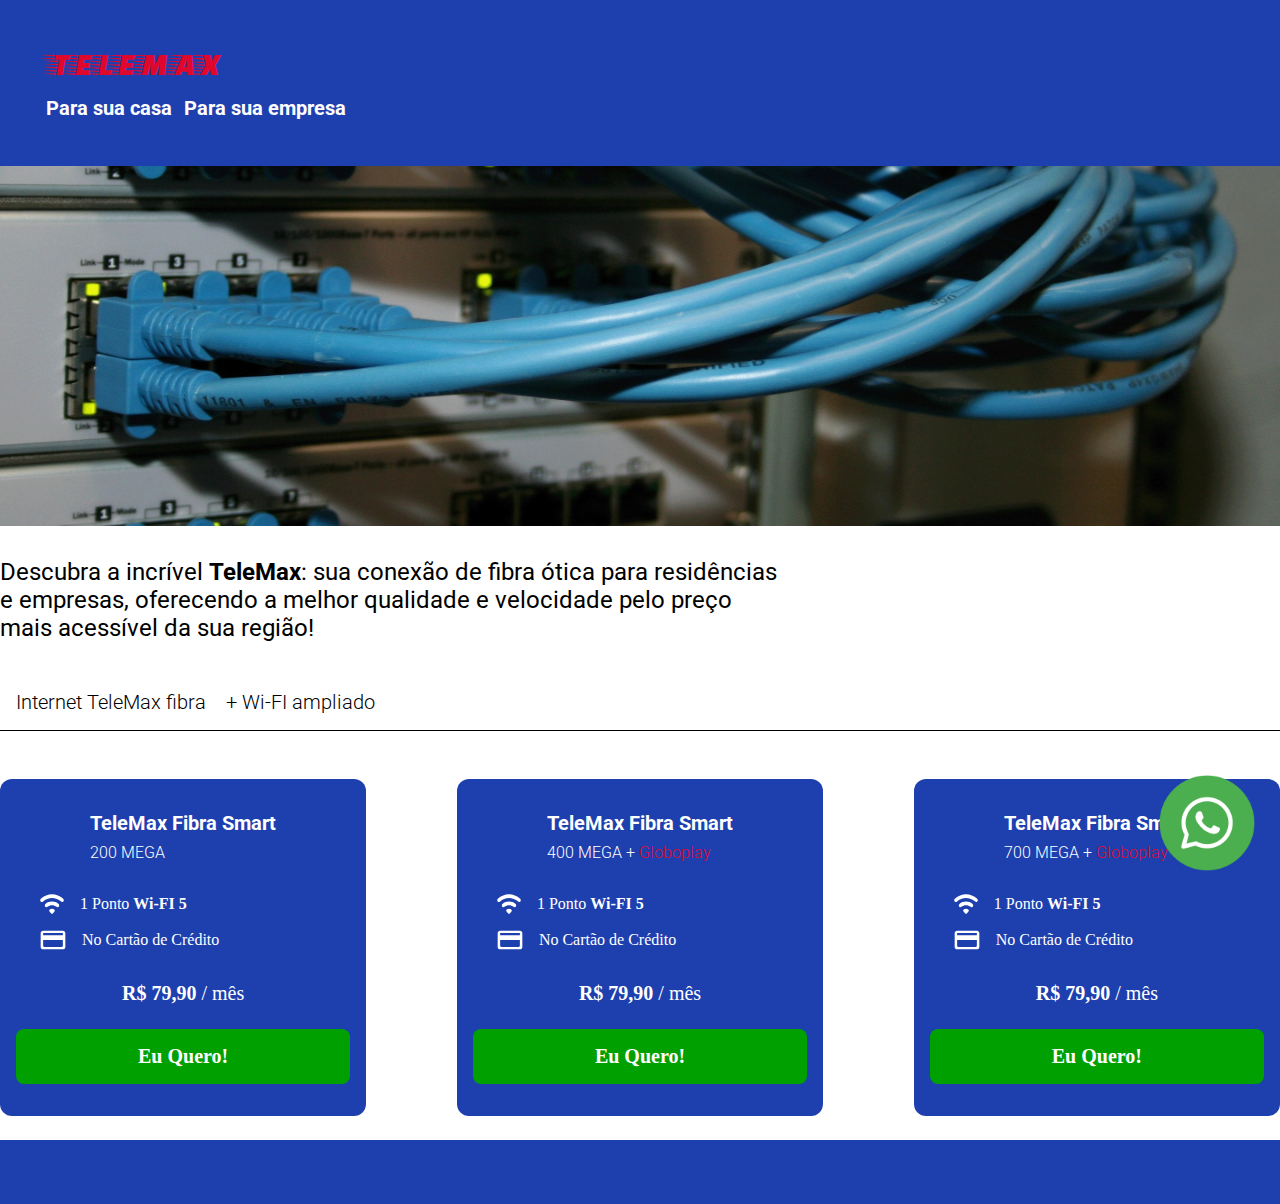
==== index.html @ 10658ee7 "Entrega do projeto" ====
<!DOCTYPE html>
<html lang="pr-br">
<head>
    <meta charset="UTF-8">
    <meta name="viewport" content="width=device-width, initial-scale=1.0">
    <title>TeleMax</title>
    <link rel="stylesheet" href="css/style.css">
</head>
<body>
    <a href="chat.html" class="whatsapp">
        <img src="icons/whatsapp.png" alt="">
    </a>
    <header>
        <h1 class="logo">TeleMax</h1>
        <div class="links">
            <a href="#">Para sua casa</a>
            <a href="#">Para sua empresa</a>
        </div><!--links-->
    </header>

    <div class="banner">

    </div><!--banner-->

    <div class="call">

        <div class="container">

            <p>
                Descubra a incrível <b>TeleMax</b>: sua conexão de fibra ótica 
                para residências e empresas, oferecendo a melhor qualidade 
                e velocidade pelo preço mais acessível da sua região!
            </p>
    
            <div class="links">

                <a href="#">Internet TeleMax fibra</a>
                <a href="#">+ Wi-FI ampliado</a>

            </div><!--link-->

        </div><!--container-->

    </div><!--call-->

    <div class="products">

        <div class="container">

            <div class="product-single">

                <div class="text">
                    <h2 class="titulo">TeleMax Fibra Smart</h2>
                    <h2 class="oferta">200 MEGA</h2>
                </div><!--text-->

                <div class="especificacoes">
                    <div class="especificacao-single">
                        <svg width="24" height="20" viewBox="0 0 26 22" fill="none" xmlns="http://www.w3.org/2000/svg">
                            <path d="M0.574984 8.2517C1.21248 8.9742 2.22498 9.04503 2.91248 8.39336C8.74998 2.95336 17.225 2.95336 23.075 8.37919C23.775 9.03086 24.8 8.9742 25.4375 8.2517C26.175 7.41586 26.125 6.02753 25.3125 5.27669C18.175 -1.33914 7.84998 -1.33914 0.699984 5.27669C-0.112516 6.01336 -0.175016 7.4017 0.574984 8.2517ZM10.275 19.245L12.1125 21.3275C12.6 21.88 13.3875 21.88 13.875 21.3275L15.7125 19.245C16.3 18.5792 16.175 17.4317 15.425 16.9925C14.6689 16.5525 13.8312 16.323 12.9812 16.323C12.1313 16.323 11.2936 16.5525 10.5375 16.9925C9.82498 17.4317 9.68748 18.5792 10.275 19.245ZM5.61248 13.9609C6.22498 14.655 7.18748 14.7259 7.89998 14.145C9.39129 12.9492 11.1732 12.307 13 12.307C14.8268 12.307 16.6087 12.9492 18.1 14.145C18.8125 14.7117 19.775 14.655 20.3875 13.9609L20.4 13.9467C21.15 13.0967 21.1 11.6517 20.2375 10.9575C15.9375 7.43003 10.075 7.43003 5.76248 10.9575C4.89998 11.6659 4.84998 13.0967 5.61248 13.9609Z" fill="white"/>
                            </svg>
                            
                        <p>1 Ponto <b>Wi-FI 5</b></p>
                    </div><!--especificacao-single-->
                    <div class="especificacao-single">
                        <svg width="26" height="20" viewBox="0 0 31 25" fill="none" xmlns="http://www.w3.org/2000/svg">
                            <path d="M27.8333 0.833313H3.16665C1.4554 0.833313 0.0987296 2.13123 0.0987296 3.74998L0.083313 21.25C0.083313 22.8687 1.4554 24.1666 3.16665 24.1666H27.8333C29.5446 24.1666 30.9166 22.8687 30.9166 21.25V3.74998C30.9166 2.13123 29.5446 0.833313 27.8333 0.833313ZM26.2916 21.25H4.70831C3.8604 21.25 3.16665 20.5937 3.16665 19.7916V12.5H27.8333V19.7916C27.8333 20.5937 27.1396 21.25 26.2916 21.25ZM27.8333 6.66665H3.16665V3.74998H27.8333V6.66665Z" fill="white"/>
                            </svg>
                            
                        <p>No Cartão de Crédito</p>
                    </div><!--especificacao-single-->
                </div><!--especificacoes-->

                <h2 class="preco"><b>R$ 79,90</b> / mês</h2>

                <a href="chat.html">Eu Quero!</a>

            </div><!--product-single-->

            <div class="product-single">

                <div class="text">
                    <h2 class="titulo">TeleMax Fibra Smart</h2>
                    <h2 class="oferta">400 MEGA + <span>Globoplay</span></h2>
                </div><!--text-->

                <div class="especificacoes">
                    <div class="especificacao-single">
                        <svg width="24" height="20" viewBox="0 0 26 22" fill="none" xmlns="http://www.w3.org/2000/svg">
                            <path d="M0.574984 8.2517C1.21248 8.9742 2.22498 9.04503 2.91248 8.39336C8.74998 2.95336 17.225 2.95336 23.075 8.37919C23.775 9.03086 24.8 8.9742 25.4375 8.2517C26.175 7.41586 26.125 6.02753 25.3125 5.27669C18.175 -1.33914 7.84998 -1.33914 0.699984 5.27669C-0.112516 6.01336 -0.175016 7.4017 0.574984 8.2517ZM10.275 19.245L12.1125 21.3275C12.6 21.88 13.3875 21.88 13.875 21.3275L15.7125 19.245C16.3 18.5792 16.175 17.4317 15.425 16.9925C14.6689 16.5525 13.8312 16.323 12.9812 16.323C12.1313 16.323 11.2936 16.5525 10.5375 16.9925C9.82498 17.4317 9.68748 18.5792 10.275 19.245ZM5.61248 13.9609C6.22498 14.655 7.18748 14.7259 7.89998 14.145C9.39129 12.9492 11.1732 12.307 13 12.307C14.8268 12.307 16.6087 12.9492 18.1 14.145C18.8125 14.7117 19.775 14.655 20.3875 13.9609L20.4 13.9467C21.15 13.0967 21.1 11.6517 20.2375 10.9575C15.9375 7.43003 10.075 7.43003 5.76248 10.9575C4.89998 11.6659 4.84998 13.0967 5.61248 13.9609Z" fill="white"/>
                            </svg>
                            
                        <p>1 Ponto <b>Wi-FI 5</b></p>
                    </div><!--especificacao-single-->
                    <div class="especificacao-single">
                        <svg width="26" height="20" viewBox="0 0 31 25" fill="none" xmlns="http://www.w3.org/2000/svg">
                            <path d="M27.8333 0.833313H3.16665C1.4554 0.833313 0.0987296 2.13123 0.0987296 3.74998L0.083313 21.25C0.083313 22.8687 1.4554 24.1666 3.16665 24.1666H27.8333C29.5446 24.1666 30.9166 22.8687 30.9166 21.25V3.74998C30.9166 2.13123 29.5446 0.833313 27.8333 0.833313ZM26.2916 21.25H4.70831C3.8604 21.25 3.16665 20.5937 3.16665 19.7916V12.5H27.8333V19.7916C27.8333 20.5937 27.1396 21.25 26.2916 21.25ZM27.8333 6.66665H3.16665V3.74998H27.8333V6.66665Z" fill="white"/>
                            </svg>
                            
                        <p>No Cartão de Crédito</p>
                    </div><!--especificacao-single-->
                </div><!--especificacoes-->

                <h2 class="preco"><b>R$ 79,90</b> / mês</h2>

                <a href="chat.html">Eu Quero!</a>

            </div><!--product-single-->

            <div class="product-single">

                <div class="text">
                    <h2 class="titulo">TeleMax Fibra Smart</h2>
                    <h2 class="oferta">700 MEGA + <span>Globoplay</span></h2>
                </div><!--text-->

                <div class="especificacoes">
                    <div class="especificacao-single">
                        <svg width="24" height="20" viewBox="0 0 26 22" fill="none" xmlns="http://www.w3.org/2000/svg">
                            <path d="M0.574984 8.2517C1.21248 8.9742 2.22498 9.04503 2.91248 8.39336C8.74998 2.95336 17.225 2.95336 23.075 8.37919C23.775 9.03086 24.8 8.9742 25.4375 8.2517C26.175 7.41586 26.125 6.02753 25.3125 5.27669C18.175 -1.33914 7.84998 -1.33914 0.699984 5.27669C-0.112516 6.01336 -0.175016 7.4017 0.574984 8.2517ZM10.275 19.245L12.1125 21.3275C12.6 21.88 13.3875 21.88 13.875 21.3275L15.7125 19.245C16.3 18.5792 16.175 17.4317 15.425 16.9925C14.6689 16.5525 13.8312 16.323 12.9812 16.323C12.1313 16.323 11.2936 16.5525 10.5375 16.9925C9.82498 17.4317 9.68748 18.5792 10.275 19.245ZM5.61248 13.9609C6.22498 14.655 7.18748 14.7259 7.89998 14.145C9.39129 12.9492 11.1732 12.307 13 12.307C14.8268 12.307 16.6087 12.9492 18.1 14.145C18.8125 14.7117 19.775 14.655 20.3875 13.9609L20.4 13.9467C21.15 13.0967 21.1 11.6517 20.2375 10.9575C15.9375 7.43003 10.075 7.43003 5.76248 10.9575C4.89998 11.6659 4.84998 13.0967 5.61248 13.9609Z" fill="white"/>
                            </svg>
                            
                        <p>1 Ponto <b>Wi-FI 5</b></p>
                    </div><!--especificacao-single-->
                    <div class="especificacao-single">
                        <svg width="26" height="20" viewBox="0 0 31 25" fill="none" xmlns="http://www.w3.org/2000/svg">
                            <path d="M27.8333 0.833313H3.16665C1.4554 0.833313 0.0987296 2.13123 0.0987296 3.74998L0.083313 21.25C0.083313 22.8687 1.4554 24.1666 3.16665 24.1666H27.8333C29.5446 24.1666 30.9166 22.8687 30.9166 21.25V3.74998C30.9166 2.13123 29.5446 0.833313 27.8333 0.833313ZM26.2916 21.25H4.70831C3.8604 21.25 3.16665 20.5937 3.16665 19.7916V12.5H27.8333V19.7916C27.8333 20.5937 27.1396 21.25 26.2916 21.25ZM27.8333 6.66665H3.16665V3.74998H27.8333V6.66665Z" fill="white"/>
                            </svg>
                            
                        <p>No Cartão de Crédito</p>
                    </div><!--especificacao-single-->
                </div><!--especificacoes-->

                <h2 class="preco"><b>R$ 79,90</b> / mês</h2>

                <a href="chat.html">Eu Quero!</a>

            </div><!--product-single-->

        </div><!--container-->

    </div><!--products-->

    <footer>
        
    </footer>

</body>
</html>
---- css/style.css ----
@import url('https://fonts.googleapis.com/css2?family=Faster+One&family=Roboto+Slab:wght@100;200;300;400;500;600;700;800;900&display=swap');

@import url('https://fonts.googleapis.com/css2?family=Faster+One&family=Roboto+Slab:wght@100;200;300;400;500;600;700;800;900&family=Roboto:ital,wght@0,100;0,300;0,400;0,500;0,700;0,900;1,100;1,300;1,400;1,500;1,700;1,900&display=swap');

.whatsapp {
    position: fixed;
    bottom: 25px;
    right: 25px;
    
    cursor: pointer;
}

.whatsapp img {
    width: 96px;
}

.whatsapp img:hover {
    opacity: 0.5;
}

.faster-one-regular {
    font-family: "Faster One", system-ui;
    font-weight: 400;
    font-style: normal;
}
  

* {
    margin: 0; padding: 0; box-sizing: border-box;
}

html, body {
    height: 100%;
}

.container {
    width: 100%;
    max-width: 1280px;
    margin: 0 auto;
}

header {
    width: 100%;
    padding: 46px;
    background-color: #1E40AF;
}

header .logo {
    margin-bottom: 16px;
    font-size: 32px;
    font-family: "Faster One", system-ui;
    font-weight: 400;
    font-style: normal;
    color: #E0072D;
    text-transform: uppercase;
}

header .links a {
    color: white;
    font-family: "Roboto", sans-serif;
    font-weight: 700;
    font-style: normal;
    text-decoration: none;
    font-size: 20px;
}

header .links a:hover {
    text-decoration: underline;
}

header .links a:nth-of-type(1){
    margin-right: 8px;
}

/*! BANNER **/

.banner {
    width: 100%;
    height: 360px;
    background-image: url("../images/banner.jpg");
    background-position: center;
    background-size: cover;
}

/*! CALL **/

.call {
    margin-top: 32px;
}

.call p {
    font-size: 24px;
    margin-bottom: 32px;
    max-width: 780px;
    font-family: "Roboto", sans-serif;
    font-weight: 400;
    font-style: normal;
}

.call .links {
    border-bottom: 1px solid black;
    margin-top: 16px;
    padding: 16px;
    margin-bottom: 32px;
}

.call .links a {
    color: black;
    text-decoration: none;
    font-size: 20px;
    font-family: "Roboto", sans-serif;
    font-weight: 300;
    font-style: normal;
}

.call .links a:hover {
    text-decoration: underline;
}

.call .links a:nth-of-type(1) {
    margin-right: 16px;
}

/*! PRODUCTS **/

.products .container {
    display: flex;
    justify-content: space-between;
    flex-wrap: wrap;
}

.product-single {
    background-color: #1E40AF;
    width: calc(33.3% - 60px);
    margin-top: 16px;
    border-radius: 12px;
    padding: 16px 0;
}

.product-single .text {
    max-width: fit-content;
    margin: 0 auto;
    padding-top: 8px;
    color: white;
}

.product-single h2 {
    font-size: 20px;
    padding: 8px;
    color: white;
}



.product-single h2.titulo {
    font-family: "Roboto", sans-serif;
    font-weight: 700;
    font-style: normal;
}

.product-single h2.oferta {
    font-size: 16px;
    padding-top: 0px;
    font-family: "Roboto", sans-serif;
    font-weight: 300;
    font-style: normal;
}

.product-single h2.oferta span {
    color: #E0072D;
}

.product-single .especificacoes {
    padding: 16px 32px;
}

.product-single .especificacoes .especificacao-single {
    display: flex;
    align-items: center;
    padding: 8px;
}

.product-single .especificacoes .especificacao-single p {
    margin-left: 16px;
    color: white;
}

.product-single h2.preco {
    font-weight: normal;
    max-width: max-content;
    margin: 0 auto;
}

.product-single a {
    width: calc(100% - 32px);
    margin: 16px auto;
    display: block;
    padding: 16px;
    background-color: #01A001;
    border: 0;
    outline: 0;
    font-weight: bolder;
    font-size: 20px;
    border-radius: 8px;
    cursor: pointer;
    color: white;
    text-align: center;
    text-decoration: none;
}

.product-single a:hover {
    background-color: #007c00;
}

/*! FOOTER **/

footer {
    width: 100%;
    padding: 32px;
    background-color: #1E40AF;
    margin-top: 24px;
}

/*! CHAT */

:root {
    --space: 126px;
}

#chat {
    background-color: #1E40AF;
}

#chat #responses{
    width: 100%;
    padding: 16px 32px;
    height: 60vh;
    background-color: #EDE9E9;
    overflow: auto;
}

#chat #responses p,
#chat #responses a {
    margin: 16px 0;
    max-width: 614px;
    background-color: #1E40AF;
    color: white;
    padding: 16px 32px;
    
    text-align: justify;
    font-family: "Roboto", sans-serif;
    font-weight: 300;
    font-style: normal;
    display: block;
}

#chat #responses a:hover {
    text-decoration: none;
}

#chat #responses p.response,
#chat #responses a.response {
    border-radius: 0px 16px 16px 16px;
}

#chat #responses p.user-response {
    border-radius: 16px 0px 16px 16px;
    margin-left: auto;
    background-color: #007c00;
}

#chat input {
    width: calc(100% - var(--space));
    margin: 8px calc(var(--space) / 2);
    padding: 8px;
    padding-left: 64px;
    border: 1px solid #afafaf;
    outline: 0;
    border-radius: 8px;
    font-size: 16px;
}

#chat input.lock {
    background-color: #cbcbcb;
}

#chat input.lock::placeholder {
    color: rgb(46, 46, 46);
}

@media screen and (max-width: 1024px) {
    .products .container .product-single {
        width: calc(50% - var(--space));
        margin: 8px calc(var(--space) / 2);
    }

    .products .container .product-single:last-of-type {
        margin: 8px auto;
    }
}

@media screen and (max-width: 720px) {
    .products .container .product-single {
        width: 60%;
        margin: 16px auto;
    }
}
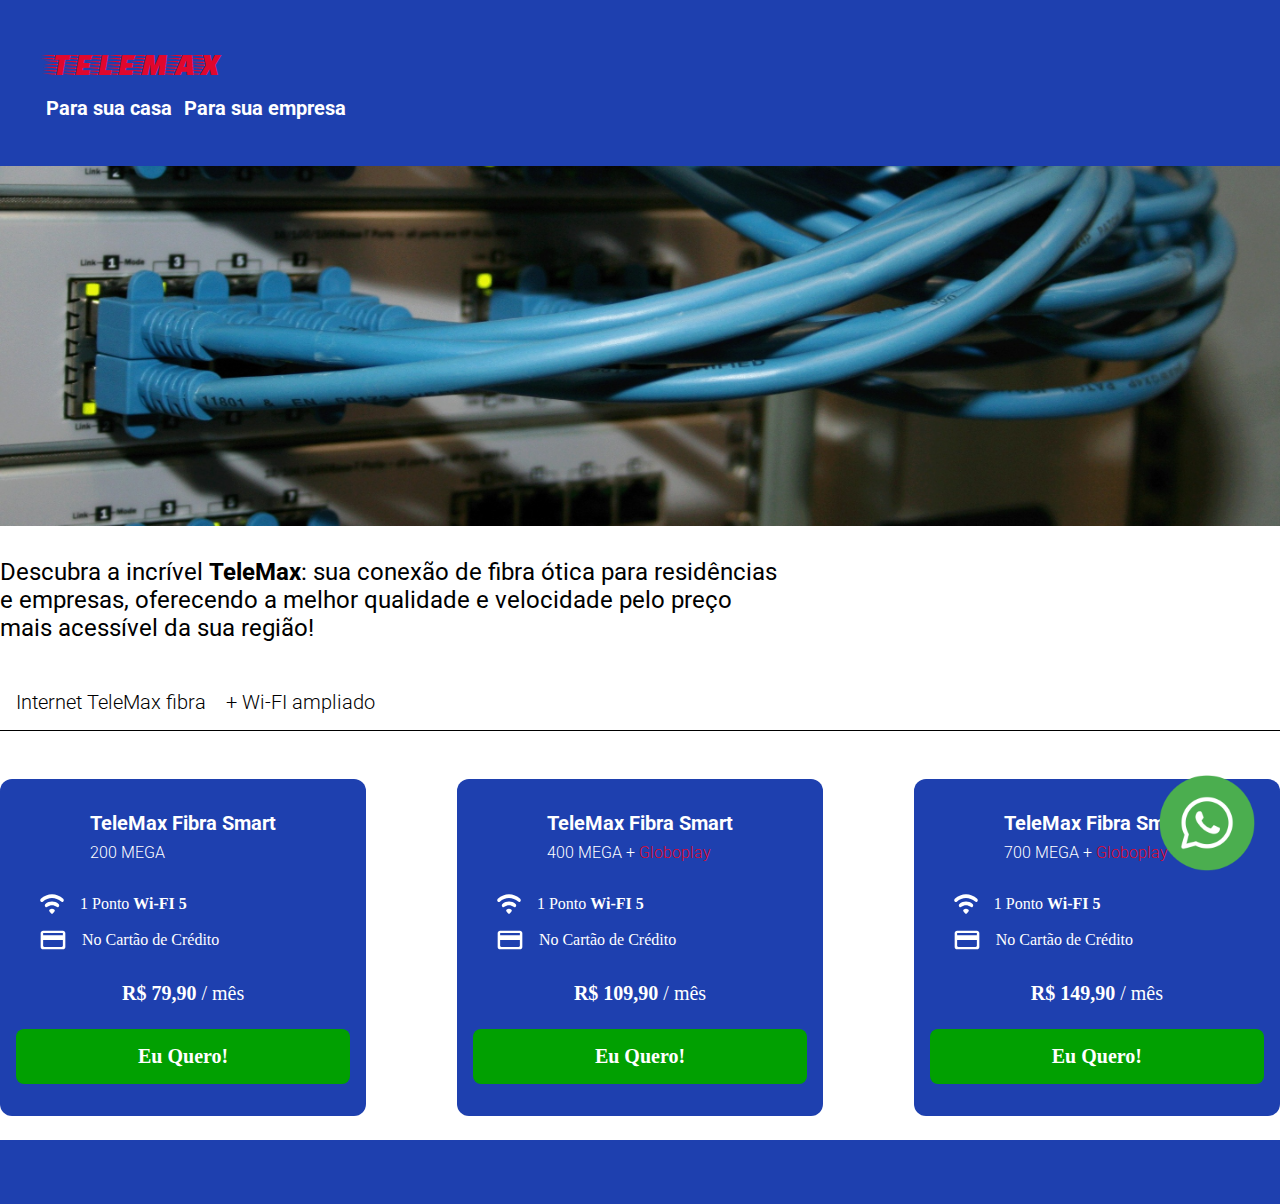
==== commit 40cdfcf6: "Mudanca 01" ====
--- a/index.html
+++ b/index.html
@@ -11,7 +11,7 @@
         <img src="icons/whatsapp.png" alt="">
     </a>
     <header>
-        <h1 class="logo">TeleMax</h1>
+        <a href="index.html" class="logo">TeleMax</a>
         <div class="links">
             <a href="#">Para sua casa</a>
             <a href="#">Para sua empresa</a>
@@ -101,7 +101,7 @@
                     </div><!--especificacao-single-->
                 </div><!--especificacoes-->
 
-                <h2 class="preco"><b>R$ 79,90</b> / mês</h2>
+                <h2 class="preco"><b>R$ 109,90</b> / mês</h2>
 
                 <a href="chat.html">Eu Quero!</a>
 
@@ -131,7 +131,7 @@
                     </div><!--especificacao-single-->
                 </div><!--especificacoes-->
 
-                <h2 class="preco"><b>R$ 79,90</b> / mês</h2>
+                <h2 class="preco"><b>R$ 149,90</b> / mês</h2>
 
                 <a href="chat.html">Eu Quero!</a>
 
--- a/css/style.css
+++ b/css/style.css
@@ -53,6 +53,12 @@
     font-style: normal;
     color: #E0072D;
     text-transform: uppercase;
+    display: inline-block;
+    text-decoration: none;
+}
+
+header .logo:hover {
+    color: #b8233e;
 }
 
 header .links a {
